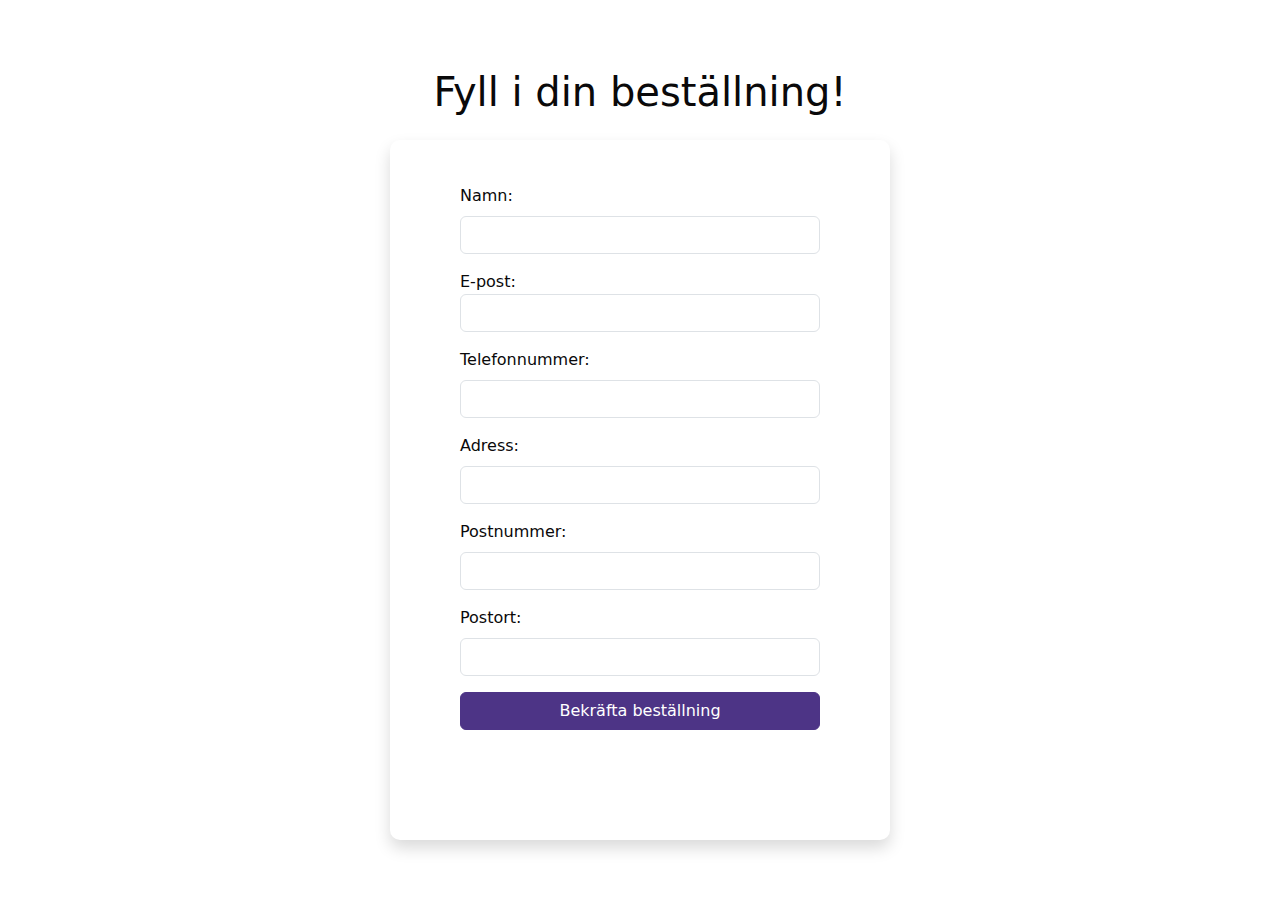
==== formular.html @ befa3b5e "fortsättning på G uppgift" ====
<!DOCTYPE html>
<html lang="en">

<head>
    <meta charset="UTF-8">
    <meta name="viewport" content="width=device-width, initial-scale=1.0">
    <title>Beställning</title>
    <link href="style.css" rel="stylesheet">
</head>

<body>
    <div class="container mt-5">
        <h1 class="text-center mb-4">Fyll i din beställning!</h1>
        <div class="card-form p-4 shadow">
            <form class="custom-form">
                <div class="mb-3">
                    <label for="name" class="form-label">Namn:</label>
                    <input type="text" id="name" name="name" class="form-control" required>
                </div>

                <div class="mb-3">
                    <label for="email" class="form label"> E-post:</label>
                    <input type="email" id="email" name="email" class="form-control" required
                        pattern="[a-zA-Z0-9._%+-]+@[a-zA-Z0-9.-]+\.[a-zA-Z]{2,}"
                        title="Ange en giltig e-postadress(t.ex. namn@exempel.com)">
                </div>

                <div class="mb-3">
                    <label for="tel" class="form-label">Telefonnummer:</label>
                    <input type="tel" id="tel" name="tel" class="form-control" required pattern="[0-9]+"
                        title="Ange endast siffror samt gilltiga tecken (exempelvis +)">
                </div>

                <div class="mb-3">
                    <label for="address" class="form-label">Adress:</label>
                    <input type="text" id="address" name="address" class="form-control" required>
                </div>

                <div class="mb-3">
                    <label for="zipcode" class="form-label">Postnummer:</label>
                    <input type="number" id="zipcode" name="zipcode" class="form-control" required min="0" step="1"
                        title="Ange ett giltigt postnummer (exempelvis 12345)">
                </div>

                <div class="mb-3">

                    <label for="postort" class="form-label">Postort:</label>
                    <input type="text" id="postort" name="postort" class="form-control" required>
                </div>

                <input type="hidden" id="produkt" name="produkt">
                
                <button type="submit" class="btn btn-primary w-100">
                    Bekräfta beställning
                </button>
            </form>
        </div>

        <script src="formularScript.js"></script>
</body>

</html>
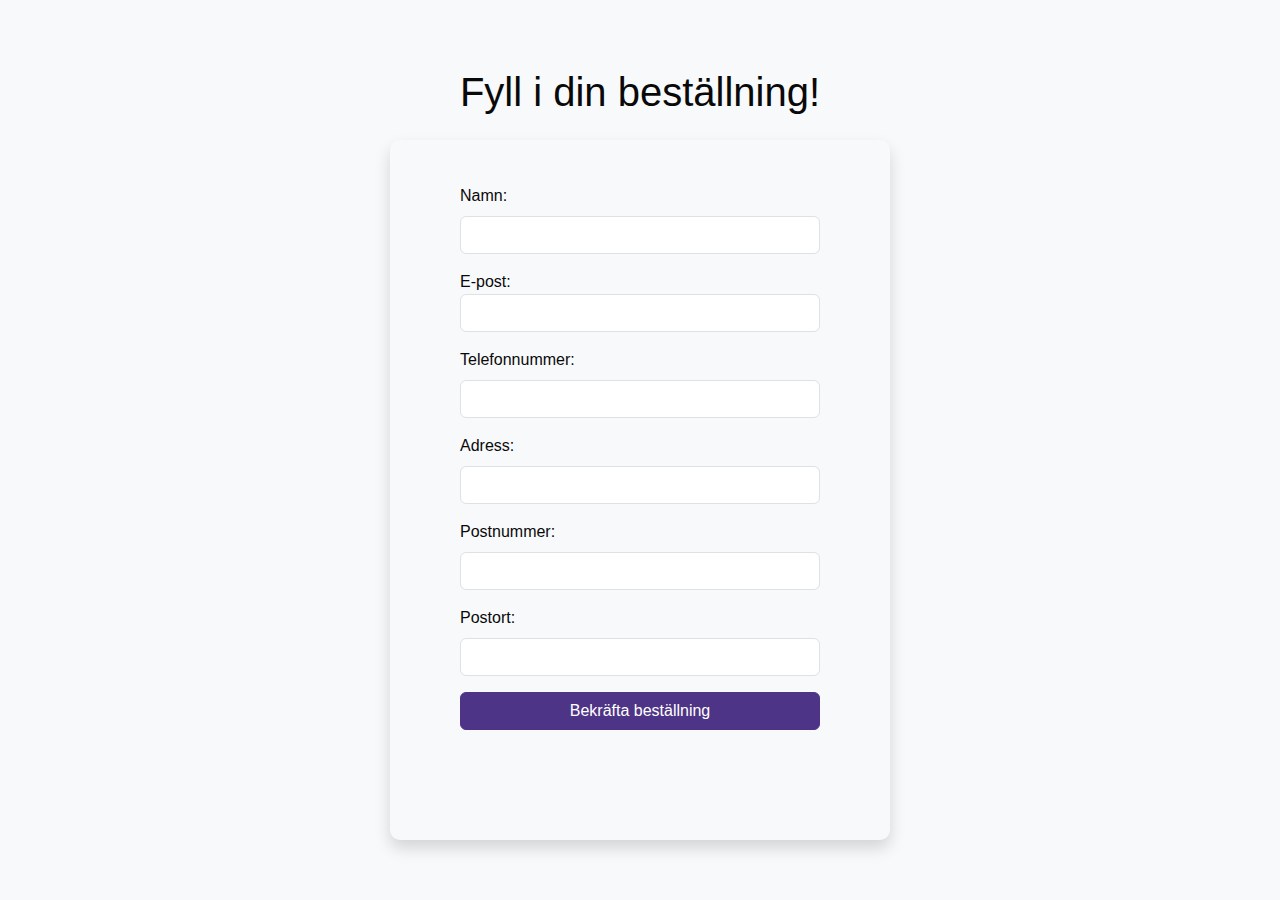
==== commit 34e23560: "uppgift G finnished" ====
--- a/formular.html
+++ b/formular.html
@@ -12,51 +12,49 @@
     <div class="container mt-5">
         <h1 class="text-center mb-4">Fyll i din beställning!</h1>
         <div class="card-form p-4 shadow">
-            <form class="custom-form">
+            <form id="checkoutForm" class="custom-form">
+
                 <div class="mb-3">
                     <label for="name" class="form-label">Namn:</label>
-                    <input type="text" id="name" name="name" class="form-control" required>
+                    <input type="text" id="name" name="name" class="form-control">
                 </div>
 
                 <div class="mb-3">
                     <label for="email" class="form label"> E-post:</label>
-                    <input type="email" id="email" name="email" class="form-control" required
-                        pattern="[a-zA-Z0-9._%+-]+@[a-zA-Z0-9.-]+\.[a-zA-Z]{2,}"
-                        title="Ange en giltig e-postadress(t.ex. namn@exempel.com)">
+                    <input type="email" id="email" name="email" class="form-control">
                 </div>
 
                 <div class="mb-3">
                     <label for="tel" class="form-label">Telefonnummer:</label>
-                    <input type="tel" id="tel" name="tel" class="form-control" required pattern="[0-9]+"
-                        title="Ange endast siffror samt gilltiga tecken (exempelvis +)">
+                    <input type="tel" id="phone" name="phone" class="form-control">
                 </div>
 
                 <div class="mb-3">
                     <label for="address" class="form-label">Adress:</label>
-                    <input type="text" id="address" name="address" class="form-control" required>
+                    <input type="text" id="address" name="address" class="form-control">
                 </div>
 
                 <div class="mb-3">
                     <label for="zipcode" class="form-label">Postnummer:</label>
-                    <input type="number" id="zipcode" name="zipcode" class="form-control" required min="0" step="1"
-                        title="Ange ett giltigt postnummer (exempelvis 12345)">
+                    <input type="number" id="postal" name="postal" class="form-control" class="form-control" min="0" step="1">
                 </div>
 
                 <div class="mb-3">
-
                     <label for="postort" class="form-label">Postort:</label>
-                    <input type="text" id="postort" name="postort" class="form-control" required>
+                    <input type="text" id="city" name="city" class="form-control">
                 </div>
 
                 <input type="hidden" id="produkt" name="produkt">
                 
-                <button type="submit" class="btn btn-primary w-100">
+                <button  type="submit" class="btn btn-primary w-100">
                     Bekräfta beställning
                 </button>
             </form>
+            <p id="productInfo" class="fw-bold"></p>
+
         </div>
 
         <script src="formularScript.js"></script>
 </body>
 
-</html>+</html>
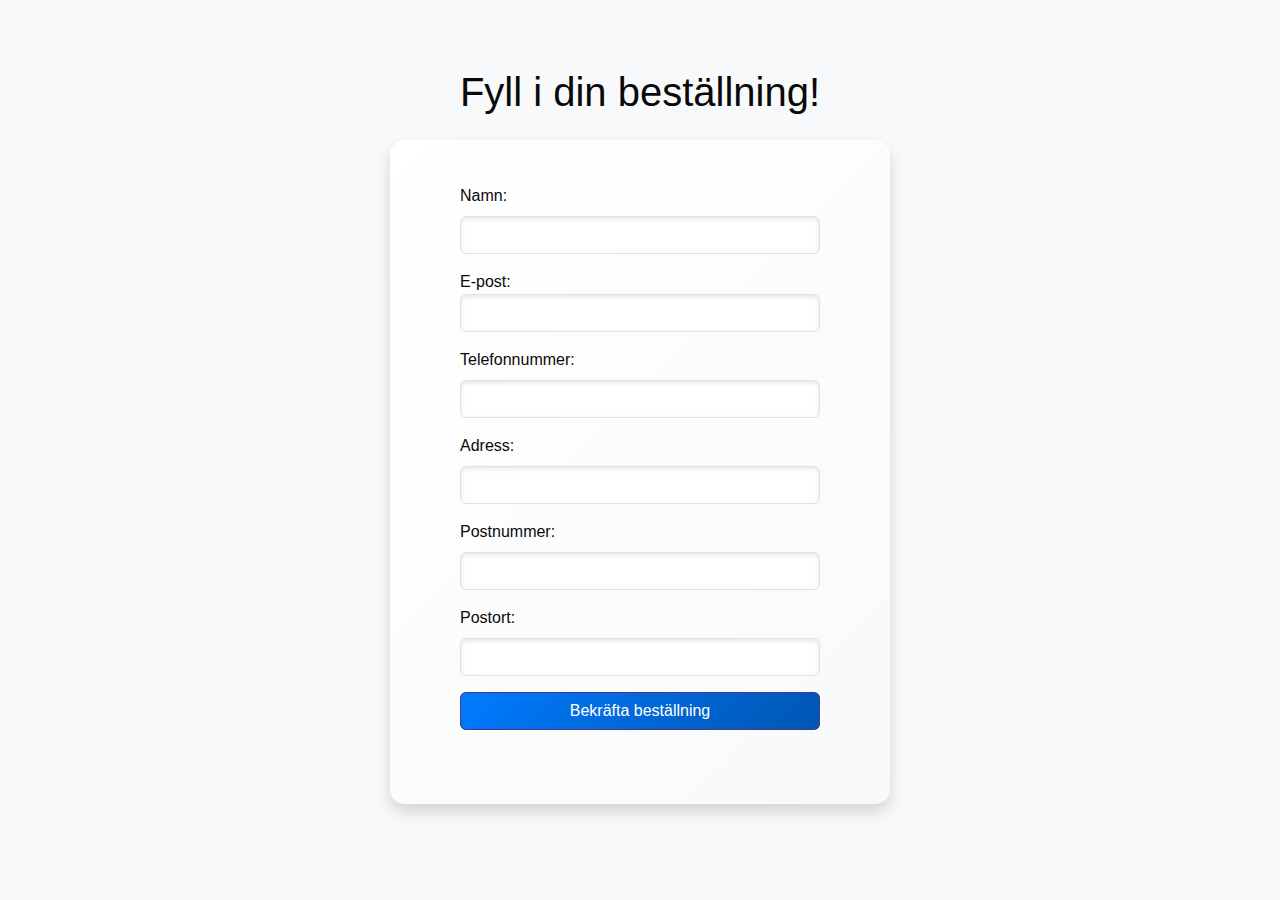
==== commit 201f1f73: "Enhance checkout and cart functionality with total price display and quantity controls" ====
--- a/formular.html
+++ b/formular.html
@@ -12,7 +12,7 @@
     <div class="container mt-5">
         <h1 class="text-center mb-4">Fyll i din beställning!</h1>
         <div class="card-form p-4 shadow">
-            <form id="checkoutForm" class="custom-form">
+            <form novalidate id="checkoutForm" class="custom-form">
 
                 <div class="mb-3">
                     <label for="name" class="form-label">Namn:</label>
@@ -51,6 +51,7 @@
                 </button>
             </form>
             <p id="productInfo" class="fw-bold"></p>
+            <p id="totalPrice" class="fw-bold"></p>
 
         </div>
 
